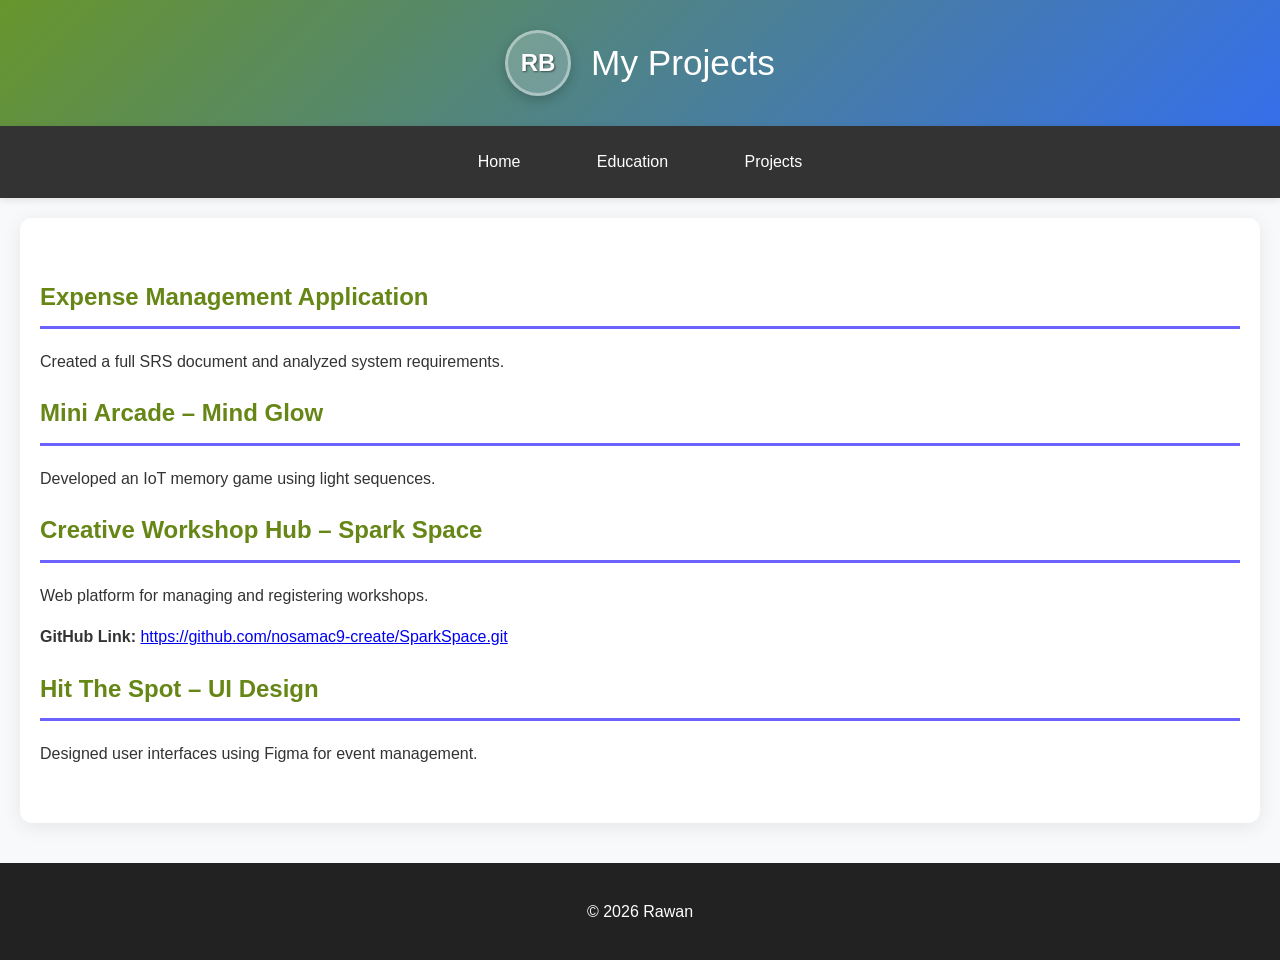
==== projects.html @ c22e8e54 "Add files via upload" ====
<!DOCTYPE html>
<html lang="en">
<head>
    <meta charset="UTF-8">
    <meta name="viewport" content="width=device-width, initial-scale=1.0">
    <title>Projects</title>
    <link rel="stylesheet" href="style.css">
</head>
<body>

<header>
    <div class="logo"></div>
    <h1>My Projects</h1>
</header>

<nav>
    <a href="index.html">Home</a>
    <a href="education.html">Education</a>
    <a href="projects.html">Projects</a>
</nav>

<section>
    <h2>Expense Management Application</h2>
    <p>Created a full SRS document and analyzed system requirements.</p>

    <h2>Mini Arcade – Mind Glow</h2>
    <p>Developed an IoT memory game using light sequences.</p>
    
<h2>Creative Workshop Hub – Spark Space</h2>
<p>Web platform for managing and registering workshops.</p>
<p><strong>GitHub Link:</strong> 
    <a href="https://github.com/nosamac9-create/SparkSpace.git" target="_blank">
    https://github.com/nosamac9-create/SparkSpace.git</a>
</p>
    <h2>Hit The Spot – UI Design</h2>
    <p>Designed user interfaces using Figma for event management.</p>
</section>

<footer>
    <p>© 2026 Rawan</p>
</footer>

</body>
</html>
---- style.css ----
body {
    font-family: 'Segoe UI', Tahoma, Geneva, Verdana, sans-serif;
    margin: 0;
    background: #f8f9fa;
    line-height: 1.6;
    color: #333;
}

header {
    background: linear-gradient(135deg, #67952c 0%, #356feb 100%);
    color: white;
    text-align: center;
    padding: 30px 20px;
    box-shadow: 0 4px 12px rgba(0,0,0,0.1);
    display: flex;
    align-items: center;
    justify-content: center;
    gap: 20px;
    flex-wrap: wrap;
}

.logo {
    width: 60px;
    height: 60px;
    background: rgba(255,255,255,0.2);
    border-radius: 50%;
    display: flex;
    align-items: center;
    justify-content: center;
    font-size: 24px;
    font-weight: bold;
    border: 3px solid rgba(255,255,255,0.4);
    box-shadow: 0 4px 12px rgba(0,0,0,0.2);
    flex-shrink: 0;
}

.logo::before {
    content: 'RB';
    color: white;
    text-shadow: 1px 1px 2px rgba(0,0,0,0.5);
}

h1 {
    margin: 0;
    font-size: 2.2em;
    font-weight: 300;
}

header p {
    margin: 5px 0 0 0;
    opacity: 0.9;
    font-size: 1.1em;
}

nav {
    text-align: center;
    background: #333;
    padding: 15px;
    box-shadow: 0 2px 8px rgba(0,0,0,0.1);
}

nav a {
    color: white;
    margin: 0 20px;
    text-decoration: none;
    padding: 8px 16px;
    border-radius: 20px;
    transition: all 0.3s ease;
    display: inline-block;
}

nav a:hover {
    background: rgba(108,99,255,0.2);
    color: #6c63ff;
    transform: translateY(-2px);
}

main {
    max-width: 1200px;
    margin: 0 auto;
}

section {
    padding: 40px 20px;
    background: white;
    margin: 20px;
    border-radius: 12px;
    box-shadow: 0 4px 20px rgba(0,0,0,0.08);
}

section h2 {
    color: #668616;
    border-bottom: 3px solid #6c63ff;
    padding-bottom: 10px;
    margin-bottom: 20px;
}

ul {
    padding-left: 20px;
}

footer {
    text-align: center;
    background: #222;
    color: white;
    padding: 20px;
    margin-top: 40px;
}

/* Responsive */
@media (max-width: 768px) {
    header {
        flex-direction: column;
        gap: 15px;
        padding: 25px 15px;
    }
    
    .logo {
        width: 50px;
        height: 50px;
        font-size: 20px;
    }
    
    h1 {
        font-size: 1.8em;
    }
    
    nav a {
        display: block;
        margin: 5px 0;
    }
    
    section {
        margin: 10px;
        padding: 25px 15px;
    }
}
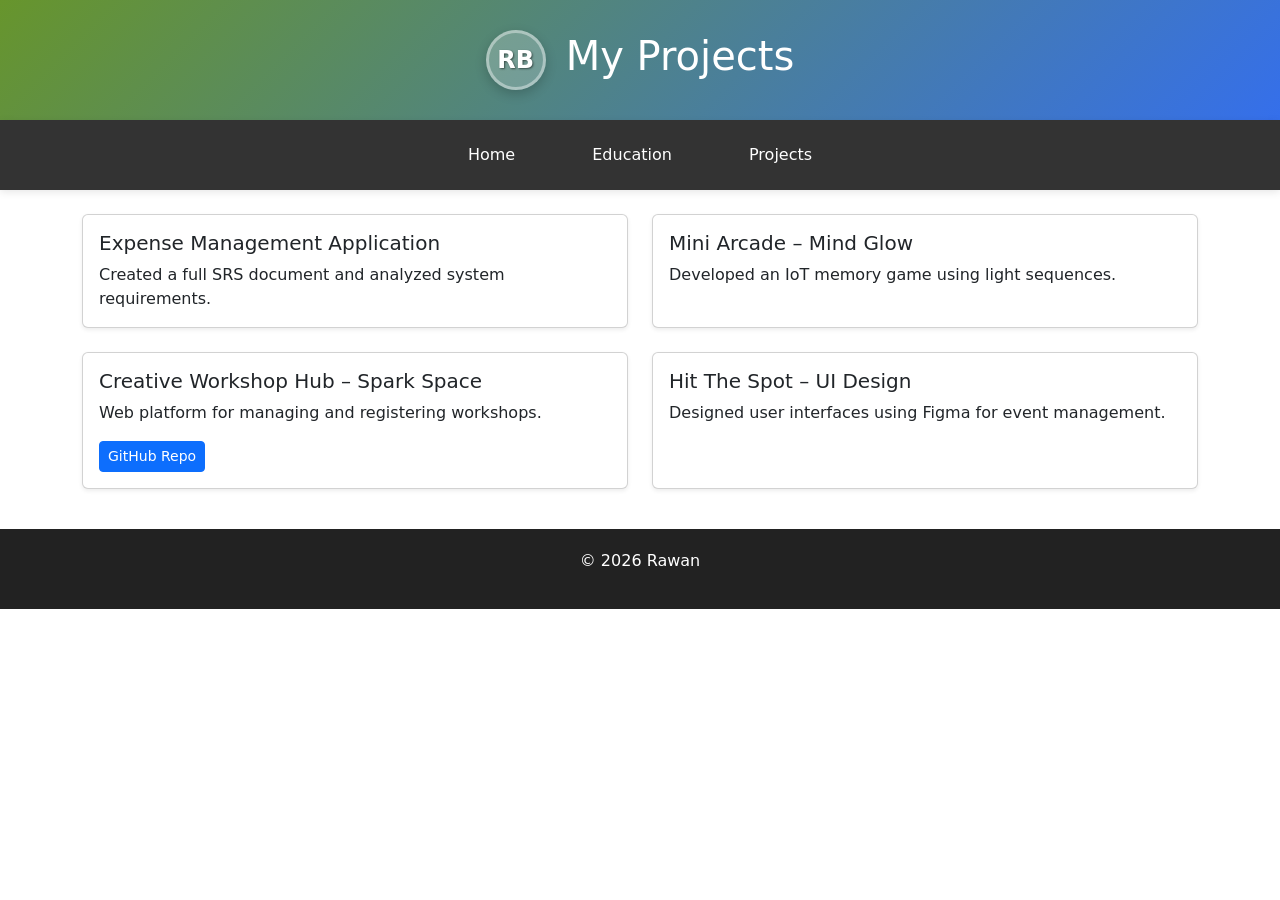
==== commit e39d964a: "Add files via upload" ====
--- a/projects.html
+++ b/projects.html
@@ -4,7 +4,10 @@
     <meta charset="UTF-8">
     <meta name="viewport" content="width=device-width, initial-scale=1.0">
     <title>Projects</title>
+   
     <link rel="stylesheet" href="style.css">
+    
+    <link href="https://cdn.jsdelivr.net/npm/bootstrap@5.3.2/dist/css/bootstrap.min.css" rel="stylesheet">
 </head>
 <body>
 
@@ -19,22 +22,49 @@
     <a href="projects.html">Projects</a>
 </nav>
 
-<section>
-    <h2>Expense Management Application</h2>
-    <p>Created a full SRS document and analyzed system requirements.</p>
 
-    <h2>Mini Arcade – Mind Glow</h2>
-    <p>Developed an IoT memory game using light sequences.</p>
-    
-<h2>Creative Workshop Hub – Spark Space</h2>
-<p>Web platform for managing and registering workshops.</p>
-<p><strong>GitHub Link:</strong> 
-    <a href="https://github.com/nosamac9-create/SparkSpace.git" target="_blank">
-    https://github.com/nosamac9-create/SparkSpace.git</a>
-</p>
-    <h2>Hit The Spot – UI Design</h2>
-    <p>Designed user interfaces using Figma for event management.</p>
-</section>
+<main class="container my-4">
+  <div class="row row-cols-1 row-cols-md-2 g-4">
+
+    <div class="col">
+      <div class="card h-100 shadow-sm">
+        <div class="card-body">
+          <h5 class="card-title">Expense Management Application</h5>
+          <p class="card-text">Created a full SRS document and analyzed system requirements.</p>
+        </div>
+      </div>
+    </div>
+
+    <div class="col">
+      <div class="card h-100 shadow-sm">
+        <div class="card-body">
+          <h5 class="card-title">Mini Arcade – Mind Glow</h5>
+          <p class="card-text">Developed an IoT memory game using light sequences.</p>
+        </div>
+      </div>
+    </div>
+
+    <div class="col">
+      <div class="card h-100 shadow-sm">
+        <div class="card-body">
+          <h5 class="card-title">Creative Workshop Hub – Spark Space</h5>
+          <p class="card-text">Web platform for managing and registering workshops.</p>
+          <a href="https://github.com/nosamac9-create/SparkSpace.git" target="_blank" class="btn btn-primary btn-sm">GitHub Repo</a>
+        </div>
+      </div>
+    </div>
+
+    <div class="col">
+      <div class="card h-100 shadow-sm">
+        <div class="card-body">
+          <h5 class="card-title">Hit The Spot – UI Design</h5>
+          <p class="card-text">Designed user interfaces using Figma for event management.</p>
+        </div>
+      </div>
+    </div>
+
+  </div>
+</main>
 
 <footer>
     <p>© 2026 Rawan</p>
